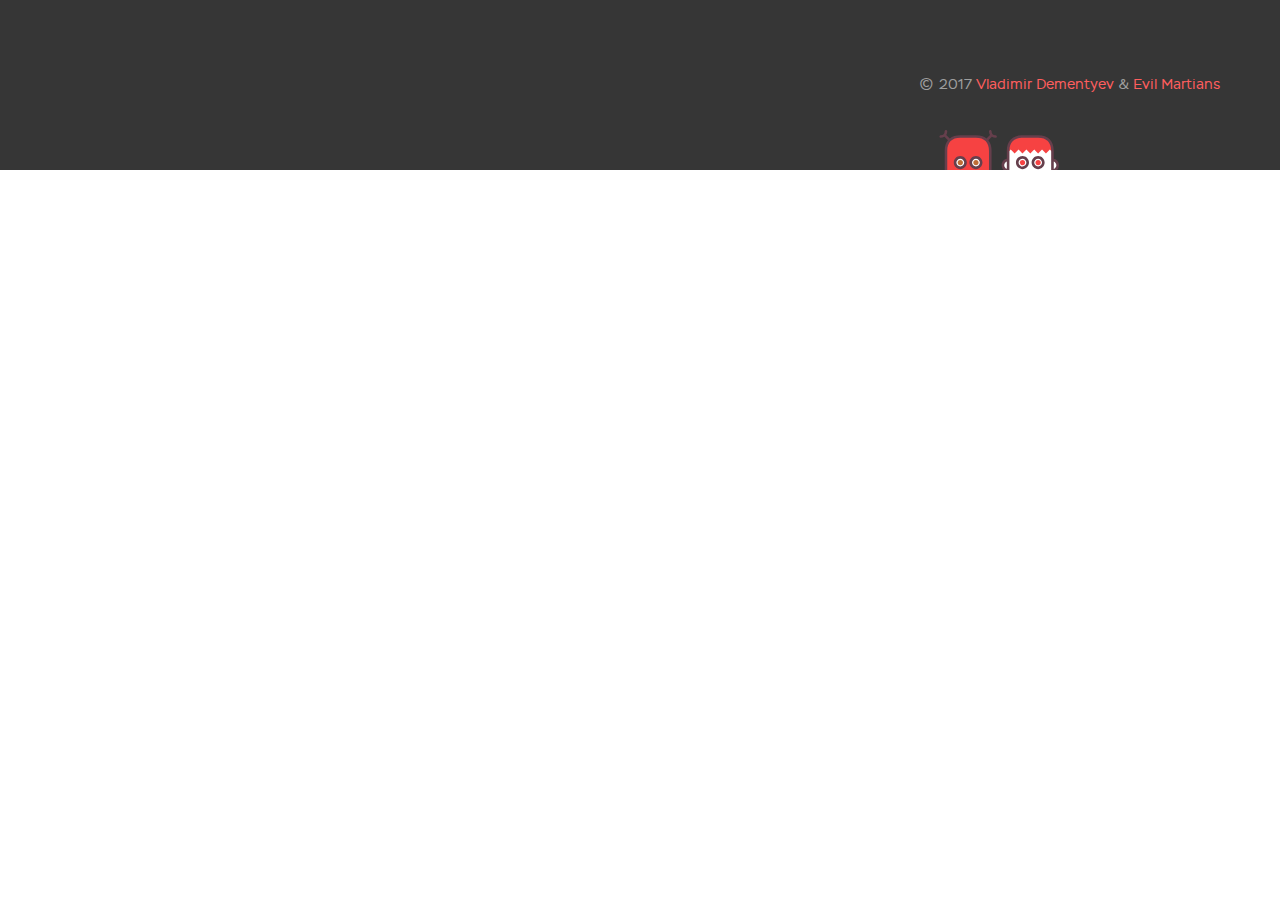
==== layout/base.html @ 873639cb "Fix typo" ====
<!DOCTYPE html>
<html>
  <head>
    <title>GemCheck: Writing Better Ruby Gems Checklist</title>
    <meta name="viewport" content="width=device-width">
    <meta charset="UTF-8">
    <link rel="stylesheet" href="/main.css">
    <meta itemprop="name" content="GemCheck">
    <meta property="og:title" content="GemCheck">
    <meta name="description" content="Writing Better Ruby Gems Checklist">
    <meta itemprop="description" content="Writing Better Ruby Gems Checklist">
    <meta property="og:description" content="Writing Better Ruby Gems Checklist">
    <meta itemprop="image" content="http://palkan.github.io/gemcheck/images/evilmartians.png">
    <meta property="og:image" content="http://palkan.github.io/gemcheck/images/evilmartians.png">
    <meta name="twitter:card" content="summary_large_image">
    <meta name="twitter:site" content="@evilmartians">
    <meta name="twitter:creator" content="@evilmartians">
    <meta property="og:site_name" content="GemCheck">
    <meta name="keywords" content="ruby, gems, checklist, open-source">
    <link rel="apple-touch-icon" sizes="180x180" href="./images/apple-touch-icon.png">
    <link rel="icon" type="image/png" href="./images/favicon.ico" sizes="32x32">
    <link rel="icon" type="image/png" href="./images/favicon.ico" sizes="16x16">
    <link rel="manifest" href="/manifest.json">
    <meta name="theme-color" content="#000000">
  </head>
  <body>
    <script type="text/javascript">
      if (sessionStorage.fontsLoaded) {
        document.documentElement.classList.add('fonts-loaded');
      }
    </script>
    <div class="nav"><a class="nav--btn" href="https://github.com/palkan/gem-check"><span class="nav--btn--icon"><svg width="30" height="30" viewBox="322 444 30 30" xmlns="http://www.w3.org/2000/svg"><path d="M336.999 444c-8.282 0-14.999 6.716-14.999 15 0 6.628 4.298 12.25 10.258 14.233.75.138 1.024-.325 1.024-.723 0-.355-.013-1.3-.02-2.55-4.172.905-5.053-2.012-5.053-2.012-.682-1.733-1.666-2.194-1.666-2.194-1.362-.93.104-.912.104-.912 1.505.106 2.297 1.546 2.297 1.546 1.338 2.292 3.511 1.63 4.366 1.246.136-.968.524-1.63.952-2.004-3.33-.379-6.833-1.666-6.833-7.414 0-1.637.585-2.977 1.545-4.025-.155-.38-.67-1.905.147-3.97 0 0 1.259-.403 4.124 1.538 1.196-.333 2.48-.5 3.755-.506 1.275.007 2.558.173 3.756.506 2.863-1.941 4.12-1.538 4.12-1.538.819 2.065.304 3.59.15 3.97.962 1.048 1.542 2.388 1.542 4.025 0 5.763-3.508 7.03-6.848 7.402.537.463 1.017 1.378 1.017 2.778 0 2.004-.018 3.622-.018 4.114 0 .402.27.868 1.031.722C347.706 471.244 352 465.626 352 459c0-8.284-6.717-15-15.001-15" fill="#ff5e5e" fill-rule="evenodd"/></svg></span><span>CONTRIBUTE</span></a></div>
    <div class="main">
    </div>
    <script src="/js/app.min.js" type="text/javascript"></script>
    <div class="footer">
      <div class="footer--block legals">
        <p><span class="copyright">2017 </span><a href="https://twitter.com/palkan_tula">Vladimir Dementyev</a> & <a href="https://evilmartians.com">Evil Martians</a></p>
        <div class="footer--humanoids">
          <div class="humanoids">
            <div class="humanoids__martian"><svg xmlns="http://www.w3.org/2000/svg" viewBox="0 0 108 92"><path fill="#f64242" d="M26 88L8 78l18-10"/><path fill="#f64242" d="M94 92v-6H44c-5.5 0-10-4.5-10-10s4.5-10 10-10h50V32c0-14-7.9-22-22-22H48c-14.1 0-22 8-22 22v60h68z"/><circle fill="#FFF" cx="48" cy="50" r="8"/><circle fill="#FFF" cx="72" cy="50" r="8"/><circle fill="#BF6C35" cx="48" cy="50" r="4"/><circle fill="#BF6C35" cx="72" cy="50" r="4"/><g fill="#663F4C"><path d="M48 60c-5.5 0-10-4.5-10-10s4.5-10 10-10 10 4.5 10 10-4.5 10-10 10zm0-16c-3.3 0-6 2.7-6 6s2.7 6 6 6 6-2.7 6-6-2.7-6-6-6zM82 50c0 5.5-4.5 10-10 10s-10-4.5-10-10 4.5-10 10-10 10 4.5 10 10zm-16 0c0 3.3 2.7 6 6 6s6-2.7 6-6-2.7-6-6-6-6 2.7-6 6z"/><path d="M102 8c-3.8 0-6-2.2-6-6 0-1.1-.9-2-2-2s-2 .9-2 2c0 2.2.5 4.1 1.5 5.7L88.2 13c-4-3.3-9.5-5-16.2-5H48c-6.7 0-12.2 1.7-16.2 4.9l-5.3-5.3C27.5 6.1 28 4.2 28 2c0-1.1-.9-2-2-2s-2 .9-2 2c0 3.8-2.2 6-6 6-1.1 0-2 .9-2 2s.9 2 2 2c2.2 0 4.1-.5 5.7-1.5l5.3 5.3c-3.2 4-4.9 9.5-4.9 16.2v34.8L3.9 78 24 89v3h4V32c0-12.9 7.1-20 20-20h24c12.9 0 20 7.1 20 20v32H44c-6.6 0-12 5.4-12 12s5.4 12 12 12h48v4h4v-8h-2l-4-8-4 8h-4l-4-8-4 8h-4l-4-8-4 8h-4l-4-8-4 8h-4l-4-8-3.1 6.2C37.1 80.7 36 78.5 36 76c0-4.4 3.6-8 8-8l4 8 4-8h4l4 8 4-8h4l4 8 4-8h4l4 8 4-8h8V32c0-6.7-1.7-12.2-4.9-16.2l5.3-5.3c1.6 1 3.5 1.5 5.7 1.5 1.1 0 2-.9 2-2s-1-2-2.1-2zM24 84.4L12.1 78 24 71.4v13z"/></g></svg></div>
            <div class="humanoids__human"><svg xmlns="http://www.w3.org/2000/svg" viewBox="0 0 108 92"><path fill="#FFFFFF" d="M14 62v30h68v-6H32c-5.5 0-10-4.5-10-10s4.5-10 10-10h50v-4c4 0 8-3.6 8-8s-4-8-8-8V32c0-14-7.9-22-22-22H36c-14.1 0-22 8-22 22v14c-4 0-8 3.6-8 8s4 8 8 8z"/><circle fill="#FFF" cx="36" cy="50" r="8"/><circle fill="#FFF" cx="60" cy="50" r="8"/><circle fill="#f64242" cx="36" cy="50" r="4"/><circle fill="#f64242" cx="60" cy="50" r="4"/><path fill="#f64242" d="M60 10H36c-14.1 0-22 8-22 22v2l4-4 6 6 6-6 6 6 6-6 6 6 6-6 6 6 6-6 6 6 6-6 4 4v-2c0-14-7.9-22-22-22z"/><g fill="#663F4C"><path d="M36 60c-5.5 0-10-4.5-10-10s4.5-10 10-10 10 4.5 10 10-4.5 10-10 10zm0-16c-3.3 0-6 2.7-6 6s2.7 6 6 6 6-2.7 6-6-2.7-6-6-6zM60 60c-5.5 0-10-4.5-10-10s4.5-10 10-10 10 4.5 10 10-4.5 10-10 10zm0-16c-3.3 0-6 2.7-6 6s2.7 6 6 6 6-2.7 6-6-2.7-6-6-6z"/><path d="M12 63.8V92h4V32c0-12.9 7.1-20 20-20h24c12.9 0 20 7.1 20 20v32H32c-6.6 0-12 5.4-12 12s5.4 12 12 12h48v4h4v-8H74v-1c0-1.7-1.3-3-3-3s-3 1.3-3 3v1h-6v-1c0-1.7-1.3-3-3-3s-3 1.3-3 3v1h-6v-1c0-1.7-1.3-3-3-3s-3 1.3-3 3v1h-6v-1c0-1.7-1.3-3-3-3s-3 1.3-3 3v1c-4 0-8-3.6-8-8s3.6-8 8-8h6v1c0 1.7 1.3 3 3 3s3-1.3 3-3v-1h6v1c0 1.7 1.3 3 3 3s3-1.3 3-3v-1h6v1c0 1.7 1.3 3 3 3s3-1.3 3-3v-1h6v1c0 1.7 1.3 3 3 3s3-1.3 3-3v-1h4v-4.2c5-.9 8-5 8-9.8s-3-8.9-8-9.8V32c0-15.3-8.7-24-24-24H36c-15.3 0-24 8.7-24 24v12.2c-5 .9-8 5-8 9.8s3 8.9 8 9.8zm72-15.5c2 .8 4 3 4 5.7s-2 4.8-4 5.7V48.3zm-72 0v11.3c-2-.8-4-3-4-5.7s2-4.7 4-5.6z"/></g></svg></div>
          </div>
        </div>
      </div>
    </div>
  </body>
</html>
---- main.css ----
@charset "utf-8";

@font-face{
  font-weight: 400;
  font-style: normal;
  font-family: "Stem Text";
  src: url("./fonts/StemText.woff") format("woff");
}

@font-face{
  font-weight: 700;
  font-style: normal;
  font-family: "Stem Text";
  src: url("./fonts/StemTextBold.woff") format("woff");
}

@font-face{
  font-family: "Fira Code";
  src: url("./fonts/FiraCode-Regular.woff") format("woff");
}
/* Reset
----------------------------------------------------------------------------- */
/* stylelint-disable */
html, body, h1, h2, h3, h4, h5, h6, p, blockquote, pre, address, code, img, dl, dt, dd, ol, ul, li, fieldset, form, label, table, th, td, article, aside, nav, section, figure, figcaption, footer, header, audio, video{
  margin: 0;
  padding: 0;
}
blockquote, img, fieldset, form{
  border: 0;
}
a, strong, em, b, i, small, sub, sup, img, label, th, td, audio, video{
  vertical-align: baseline;
}
applet, object, iframe, abbr, acronym, big, cite, del, dfn, ins, kbd, q, s, samp, strike, tt, var, u, center, legend, caption, tbody, tfoot, thead, tr, canvas, details, embed, menu, output, ruby, summary, time, mark{
  margin: 0;
  padding: 0;
  border: 0;
  vertical-align: baseline;
  font: inherit;
  font-size: 100%;
}
ul, ol{
  list-style: none;
}
/* Border-box FTW
https://css-tricks.com/inheriting-box-sizing-probably-slightly-better-best-practice/ */
*, *:before, *:after{
  box-sizing: inherit;
}
html{
  overflow-y: scroll;
  box-sizing: border-box;
  text-size-adjust: 100%;
}
a{
  background-color: transparent;
  /* Remove the gray background color from active links in IE 10. */
  -webkit-text-decoration-skip: none;
}
a:hover, a:active{
  outline: 0;
}
img{
  vertical-align: middle;
}
strong, b{
  font-weight: bold;
}
em, i{
  font-style: italic;
}
h1, h2, h3, h4, h5, h6{
  font-weight: bold;
}
table{
  border-spacing: 0;
  border-collapse: collapse;
}
th{
  font-weight: bold;
}
td{
  vertical-align: top;
}
input, select, textarea, button{
  margin: 0;
  vertical-align: middle;
  font-size: 100%;
  font-family: inherit;
}
/**
 * 1. Add the correct box sizing in IE 10-.
 * 2. Remove the padding in IE 10-.
 */
[type="checkbox"], [type="radio"]{
  box-sizing: border-box;
  /* 1 */
  padding: 0;
  /* 2 */
}
/**
 * Show the overflow in IE.
 * 1. Show the overflow in Edge.
 * 2. Show the overflow in Edge, Firefox, and IE.
 */
button, input, select{
  /* 2 */
  overflow: visible;
}
/**
 * Address inconsistent `text-transform` inheritance for `button` and `select`.
 * All other form control elements do not inherit `text-transform` values.
 * Correct `button` style inheritance in Firefox, IE 8/9/10/11, and Opera.
 * Correct `select` style inheritance in Firefox.
 */
button, select{
  text-transform: none;
}
/**
 * 1. Prevent a WebKit bug where (2) destroys native `audio` and `video`
 *    controls in Android 4.
 * 2. Correct inability to style clickable `input` types in iOS.
 * 3. Improve usability and consistency of cursor style between image-type
 *    `input` and others.
 */
button, html [type="button"], [type="reset"], [type="submit"]{
  cursor: pointer;
  /* 3 */
  -webkit-appearance: button;
  /* 2 */
}
/**
 * Remove the inner border and padding in Firefox.
 */
button::-moz-focus-inner, input::-moz-focus-inner{
  padding: 0;
  border: 0;
}
/**
 * 1. Remove the default vertical scrollbar in IE.
 */
textarea{
  overflow: auto;
  /* 1 */
  resize: vertical;
}
svg:not(:root){
  overflow: hidden;
  /* Correct overflow not hidden in IE. */
}
/**
 * Correct the odd appearance of search inputs in Chrome and Safari.
 */
[type="search"]{
  -webkit-appearance: textfield;
}
/**
 * Remove the inner padding and cancel buttons in Chrome on OS X and
 * Safari on OS X.
 */
[type="search"]::-webkit-search-cancel-button, [type="search"]::-webkit-search-decoration{
  -webkit-appearance: none;
}
/* stylelint-enable */

html, body {
  height: 100%;
  width: 100%;
  min-width: 300px;
}

body {
  background: #fff;
  color: #363636;
  font: 18px/30px "Arial",sans-serif;
}

.fonts-loaded body {
  font-family: "Stem Text","Arial",sans-serif;
}

a {
  text-decoration: none;
  color: #ff5e5e
}

a:visited, a:active{
  color: #ff5e5e;
}

a:hover{
  opacity: 0.8;
}

h1 {
  font-size: 70px;
  line-height: 90px;
  letter-spacing: 2px;
  font-weight: bold;
  width: 100%;
  text-align: center;
  text-transform: uppercase;
  margin-bottom: 22px;
}

h2 {
  font-size: 40px;
  line-height: 50px;
  letter-spacing: 1.5px;
  margin: 30px 0 30px 0;
}

h4 {
  font-size: 14px;
  color: #9e9e9e;
  font-weight: normal;
}

blockquote {
  margin: 20px 0;
  padding: 20px 0;
  font-weight: bold;
  border-top: 1px solid #e3e3e3;
  border-bottom: 1px solid #e3e3e3;
}

blockquote p {
  margin: 0;
}

p {
  margin: 10px 0;
}

ul {
  margin-top: 20px;
}

input[type="checkbox"] {
  height: 18px;
}

input[type="checkbox"] + label {
  position: relative;
  min-height: 15px;
  padding-left: 14px;
  cursor: pointer;
  font-weight: normal;
  line-height: 15px;
  color: #f64242;
  font-weight: bold;
}

.main {
  width: 100%;
  display: -webkit-box;
  display: -ms-flexbox;
  display: flex;
  -webkit-box-pack: center;
      -ms-flex-pack: center;
          justify-content: center;
}

.moto {
  margin: 20px 0;
  padding: 20px 0;
  font-weight: bold;
  color: #f64242;
  width: 100%;
  font-size: 24px;
  text-align: center;
  border-top: 1px solid #e3e3e3;
  border-bottom: 1px solid #e3e3e3;
}

.caption {
  font-size: 60%;
}

.mobile-only {
  display: none;
}

.grey-text {
  color: #9e9e9e;
}

.content {
  display: -webkit-box;
  display: -ms-flexbox;
  display: flex;
  -webkit-box-orient: vertical;
  -webkit-box-direction: normal;
      -ms-flex-direction: column;
          flex-direction: column;
  position: relative;
  padding: 60px;
  box-sizing: border-box;
  width: 80%;
  overflow: hidden;
}

.nav {
  position: fixed;
  width: 100%;
  display: -webkit-box;
  display: -ms-flexbox;
  display: flex;
  -webkit-box-pack: end;
      -ms-flex-pack: end;
          justify-content: flex-end;
  padding: 10px 20px;
}

.nav--btn {
  cursor: pointer;
  height: 60px;
  text-decoration: none;
  padding: 0 20px;
  text-align: center;
  transition: opacity 200ms;
  font-weight: bold;
  font-size: 16px;
  letter-spacing: 1.5px;
  display: -webkit-box;
  display: -ms-flexbox;
  display: flex;
  -webkit-box-align: center;
      -ms-flex-align: center;
          align-items: center
}

.nav--btn:hover, .nav--btn:focus{
  opacity: .8;
  transition: none;
}

.nav--btn:visited, .nav--btn:hover, .nav--btn:active{
  color: #ff5e5e;
}

.nav--btn--icon{
  margin-right: 16px;
  margin-top: 6px;
}

@media (max-width: 800px) and (min-width: 601px) {
  body {
    font-size: 3vw;
    line-height: 5vw;
  }

  h1 {
    font-size: 14vw;
    line-height: 18vw;
  }

  h2 {
    font-size: 5vw;
    line-height: 7vw;
  }

  h4 {
    font-size: 2vw;
  }
}


@media (max-width: 600px) {
  body {
    font-size: 4vw;
    line-height: 6vw;
  }

  h1 {
    font-size: 14vw;
    line-height: 18vw;
  }

  h2 {
    font-size: 10vw;
    line-height: 12vw;
  }

  h4 {
    font-size: 3vw;
  }

  .mobile-only {
    display:  block;
  }

  .desktop-only {
    display: none !important;
  }
}

.footer{
  width: 100%;
  z-index: 20;
  padding: 60px;
  display: flex;
  justify-content: flex-end;
  background: #363636;
  position: relative;
  overflow: hidden;
}

.footer h3{
  color: white;
  font-weight: normal;
}

.footer--block{
  color: white;
  font-size: 14px;
  position: relative;
}

.footer--block.legals{
  color: #9e9e9e;
}

.footer--humanoids{
  position: absolute;
  bottom: -70px;
}

.copyright{
  position: relative;
}

.copyright:before{
  content: '©';
  position: absolute;
  left: -20px;
  top: 0;
  line-height: 10px;
}

@media (max-width: 600px){

  .footer{
    flex-direction: column;
    padding: 60px 30px 30px 30px;
  }

  .footer--block{
    margin-bottom: 30px;
    font-size: 4vw;
    line-height: 7vw;
  }

  .footer--block.legals{
    align-self: center;
    margin-top: 30px;
  }

  .copyright{}

  .copyright:before{
    left: -5vw;
    line-height: 3vw;
  }
}

@keyframes humanoids-blink{

  0%, 48%{
    transform: scaleY(1);
  }

  50%{
    transform: scaleY(0);
  }

  52%, 100%{
    transform: scaleY(1);
  }
}

.humanoids{
  position: absolute;
  bottom: -10px;
  width: 150px;
  height: 60px;
  margin: 0 auto 0 -10px;
  font-size: 0;
}

.humanoids circle{
  transform: scaleY(1);
  transform-origin: 50%;
  animation-duration: 8s;
  animation-name: humanoids-blink;
  animation-iteration-count: infinite;
}

.humanoids svg{
  height: 60px;
}

.humanoids__human, .humanoids__martian{
  position: absolute;
  width: 80px;
  height: 90px;
  transition: transform 300ms cubic-bezier(0.68, -0.55, 0.265, 1.55);
  transform: translateY(0);
}

.humanoids__human:hover, .humanoids__martian:hover{
  transform: translateY(-12px);
}

.humanoids__martian{
  left: 0;
}

.humanoids__human{
  right: 0;
}

.humanoids__human circle{
  animation-delay: 0.5s;
}
/*

XCode style (c) Angel Garcia <angelgarcia.mail@gmail.com>

*/
.hljs{
  display: block;
  overflow-x: auto;
  padding: 0.5em;
  background: #fff;
  color: black;
}
.hljs-comment, .hljs-quote{
  color: #006a00;
}
.hljs-keyword, .hljs-selector-tag, .hljs-literal{
  color: #aa0d91;
}
.hljs-name{
  color: #008;
}
.hljs-variable, .hljs-template-variable{
  color: #660;
}
.hljs-string{
  color: #c41a16;
}
.hljs-regexp, .hljs-link{
  color: #080;
}
.hljs-title, .hljs-tag, .hljs-symbol, .hljs-bullet, .hljs-number, .hljs-meta{
  color: #1c00cf;
}
.hljs-section, .hljs-class .hljs-title, .hljs-type, .hljs-attr, .hljs-built_in, .hljs-builtin-name, .hljs-params{
  color: #5c2699;
}
.hljs-attribute, .hljs-subst{
  color: #000;
}
.hljs-formula{
  background-color: #eee;
  font-style: italic;
}
.hljs-addition{
  background-color: #baeeba;
}
.hljs-deletion{
  background-color: #ffc8bd;
}
.hljs-selector-id, .hljs-selector-class{
  color: #9b703f;
}
.hljs-doctag, .hljs-strong{
  font-weight: bold;
}
.hljs-emphasis{
  font-style: italic;
}

/*# sourceMappingURL=main.css.map */
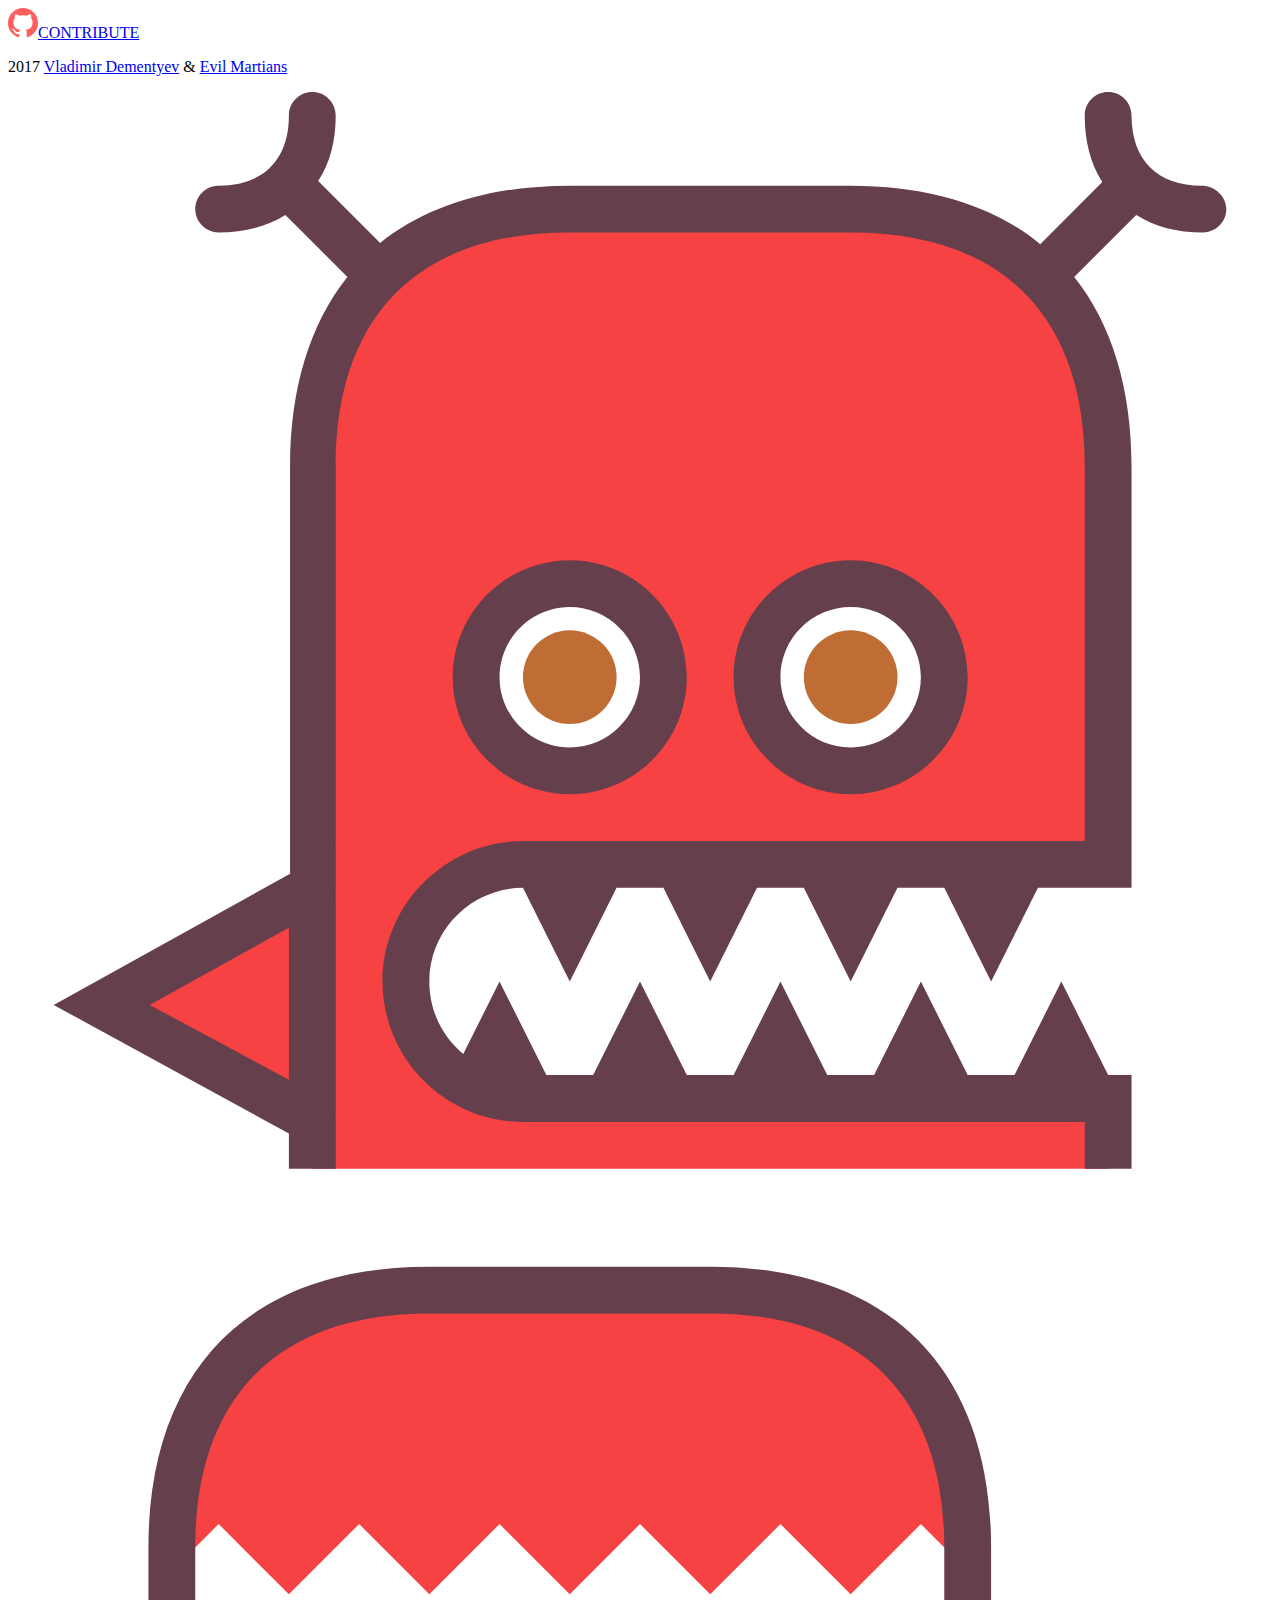
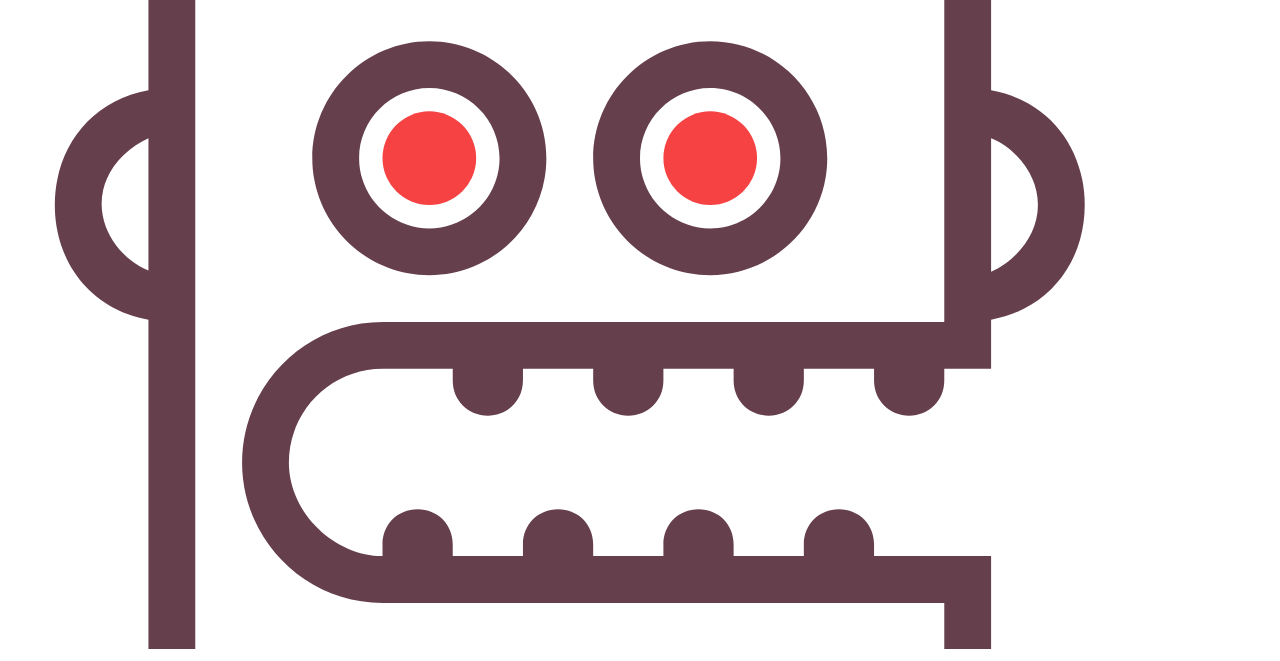
==== commit 0e680cd3: "Fix assets links" ====
--- a/layout/base.html
+++ b/layout/base.html
@@ -4,7 +4,7 @@
     <title>GemCheck: Writing Better Ruby Gems Checklist</title>
     <meta name="viewport" content="width=device-width">
     <meta charset="UTF-8">
-    <link rel="stylesheet" href="/main.css">
+    <link rel="stylesheet" href="./main.css">
     <meta itemprop="name" content="GemCheck">
     <meta property="og:title" content="GemCheck">
     <meta name="description" content="Writing Better Ruby Gems Checklist">
@@ -32,7 +32,7 @@
     <div class="nav"><a class="nav--btn" href="https://github.com/palkan/gem-check"><span class="nav--btn--icon"><svg width="30" height="30" viewBox="322 444 30 30" xmlns="http://www.w3.org/2000/svg"><path d="M336.999 444c-8.282 0-14.999 6.716-14.999 15 0 6.628 4.298 12.25 10.258 14.233.75.138 1.024-.325 1.024-.723 0-.355-.013-1.3-.02-2.55-4.172.905-5.053-2.012-5.053-2.012-.682-1.733-1.666-2.194-1.666-2.194-1.362-.93.104-.912.104-.912 1.505.106 2.297 1.546 2.297 1.546 1.338 2.292 3.511 1.63 4.366 1.246.136-.968.524-1.63.952-2.004-3.33-.379-6.833-1.666-6.833-7.414 0-1.637.585-2.977 1.545-4.025-.155-.38-.67-1.905.147-3.97 0 0 1.259-.403 4.124 1.538 1.196-.333 2.48-.5 3.755-.506 1.275.007 2.558.173 3.756.506 2.863-1.941 4.12-1.538 4.12-1.538.819 2.065.304 3.59.15 3.97.962 1.048 1.542 2.388 1.542 4.025 0 5.763-3.508 7.03-6.848 7.402.537.463 1.017 1.378 1.017 2.778 0 2.004-.018 3.622-.018 4.114 0 .402.27.868 1.031.722C347.706 471.244 352 465.626 352 459c0-8.284-6.717-15-15.001-15" fill="#ff5e5e" fill-rule="evenodd"/></svg></span><span>CONTRIBUTE</span></a></div>
     <div class="main">
     </div>
-    <script src="/js/app.min.js" type="text/javascript"></script>
+    <script src="./js/app.min.js" type="text/javascript"></script>
     <div class="footer">
       <div class="footer--block legals">
         <p><span class="copyright">2017 </span><a href="https://twitter.com/palkan_tula">Vladimir Dementyev</a> & <a href="https://evilmartians.com">Evil Martians</a></p>
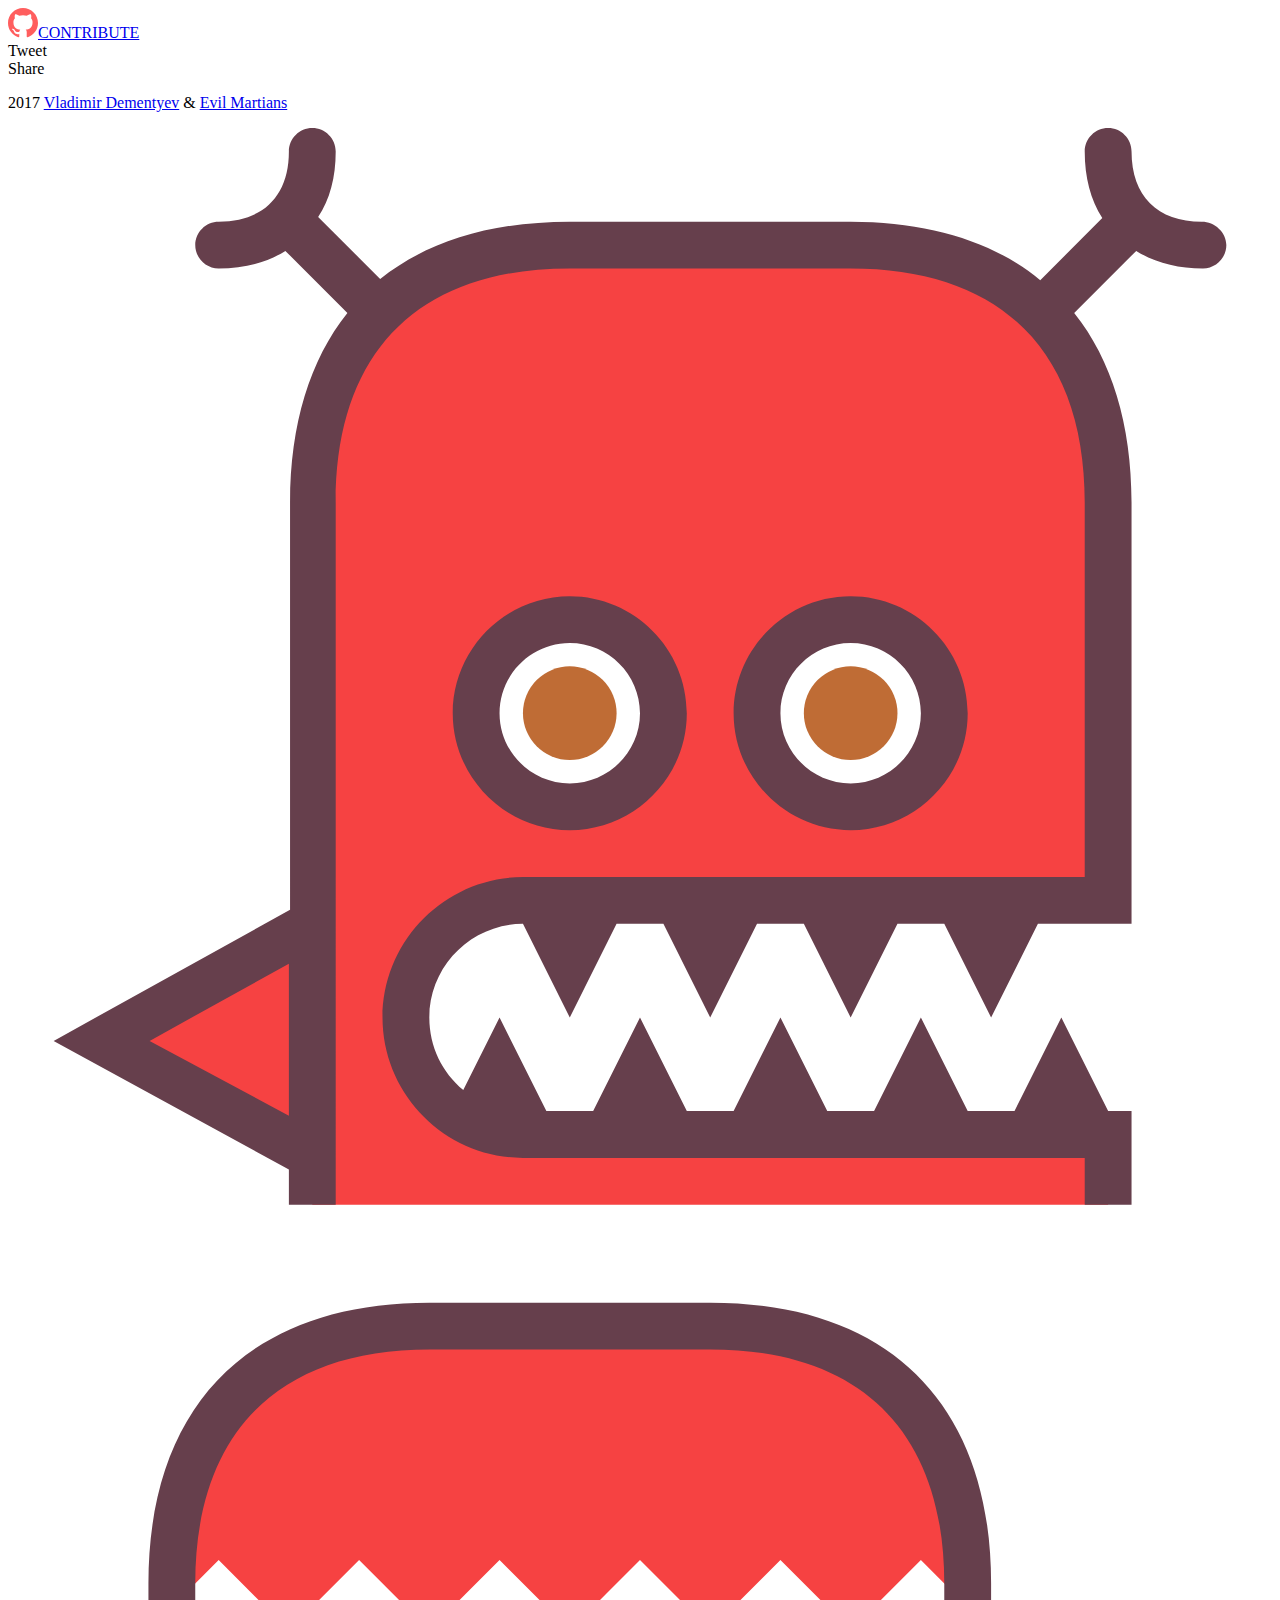
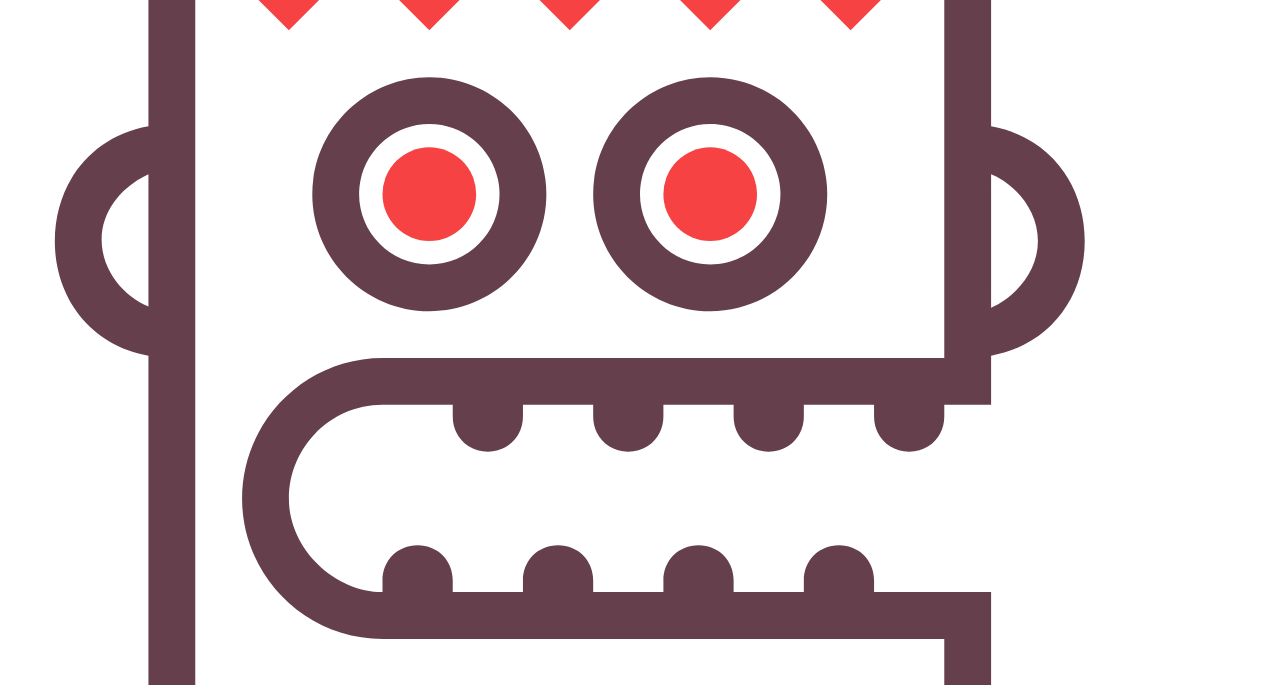
==== commit 5405c46b: "Improve mobile view and code snippets" ====
--- a/layout/base.html
+++ b/layout/base.html
@@ -29,10 +29,17 @@
         document.documentElement.classList.add('fonts-loaded');
       }
     </script>
-    <div class="nav"><a class="nav--btn" href="https://github.com/palkan/gem-check"><span class="nav--btn--icon"><svg width="30" height="30" viewBox="322 444 30 30" xmlns="http://www.w3.org/2000/svg"><path d="M336.999 444c-8.282 0-14.999 6.716-14.999 15 0 6.628 4.298 12.25 10.258 14.233.75.138 1.024-.325 1.024-.723 0-.355-.013-1.3-.02-2.55-4.172.905-5.053-2.012-5.053-2.012-.682-1.733-1.666-2.194-1.666-2.194-1.362-.93.104-.912.104-.912 1.505.106 2.297 1.546 2.297 1.546 1.338 2.292 3.511 1.63 4.366 1.246.136-.968.524-1.63.952-2.004-3.33-.379-6.833-1.666-6.833-7.414 0-1.637.585-2.977 1.545-4.025-.155-.38-.67-1.905.147-3.97 0 0 1.259-.403 4.124 1.538 1.196-.333 2.48-.5 3.755-.506 1.275.007 2.558.173 3.756.506 2.863-1.941 4.12-1.538 4.12-1.538.819 2.065.304 3.59.15 3.97.962 1.048 1.542 2.388 1.542 4.025 0 5.763-3.508 7.03-6.848 7.402.537.463 1.017 1.378 1.017 2.778 0 2.004-.018 3.622-.018 4.114 0 .402.27.868 1.031.722C347.706 471.244 352 465.626 352 459c0-8.284-6.717-15-15.001-15" fill="#ff5e5e" fill-rule="evenodd"/></svg></span><span>CONTRIBUTE</span></a></div>
+    <div class="nav"><a class="nav--btn" href="https://github.com/palkan/gem-check"><span class="nav--btn--icon"><svg width="30" height="30" viewBox="322 444 30 30" xmlns="http://www.w3.org/2000/svg"><path d="M336.999 444c-8.282 0-14.999 6.716-14.999 15 0 6.628 4.298 12.25 10.258 14.233.75.138 1.024-.325 1.024-.723 0-.355-.013-1.3-.02-2.55-4.172.905-5.053-2.012-5.053-2.012-.682-1.733-1.666-2.194-1.666-2.194-1.362-.93.104-.912.104-.912 1.505.106 2.297 1.546 2.297 1.546 1.338 2.292 3.511 1.63 4.366 1.246.136-.968.524-1.63.952-2.004-3.33-.379-6.833-1.666-6.833-7.414 0-1.637.585-2.977 1.545-4.025-.155-.38-.67-1.905.147-3.97 0 0 1.259-.403 4.124 1.538 1.196-.333 2.48-.5 3.755-.506 1.275.007 2.558.173 3.756.506 2.863-1.941 4.12-1.538 4.12-1.538.819 2.065.304 3.59.15 3.97.962 1.048 1.542 2.388 1.542 4.025 0 5.763-3.508 7.03-6.848 7.402.537.463 1.017 1.378 1.017 2.778 0 2.004-.018 3.622-.018 4.114 0 .402.27.868 1.031.722C347.706 471.244 352 465.626 352 459c0-8.284-6.717-15-15.001-15" fill="#ff5e5e" fill-rule="evenodd"/></svg></span><span class="desktop-only">CONTRIBUTE</span></a></div>
     <div class="main">
     </div>
     <script src="./js/app.min.js" type="text/javascript"></script>
+    <script src="./vendor/likely.js" async type="text/javascript"></script>
+    <div class="social-icons">
+      <div class="likely">
+        <div class="twitter" data-via="palkan_tula">Tweet</div>
+        <div class="facebook">Share</div>
+      </div>
+    </div>
     <div class="footer">
       <div class="footer--block legals">
         <p><span class="copyright">2017 </span><a href="https://twitter.com/palkan_tula">Vladimir Dementyev</a> & <a href="https://evilmartians.com">Evil Martians</a></p>
